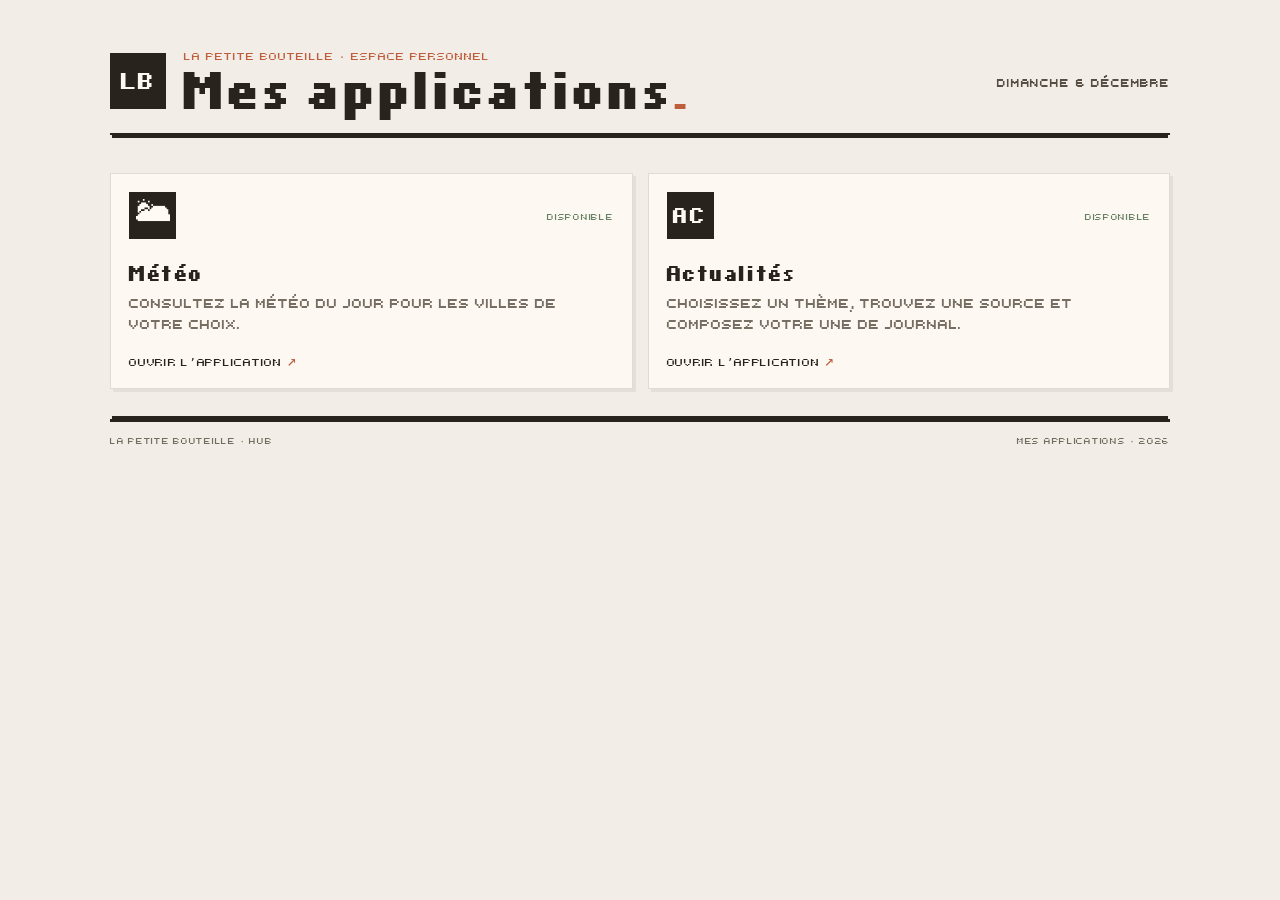
==== index.html @ 1632a1c7 "Journal V1" ====
<!doctype html>
<html lang="fr">
<head>
  <meta charset="utf-8">
  <meta name="viewport" content="width=device-width, initial-scale=1">
  <meta name="theme-color" content="#fdf9f2">
  <meta name="description" content="Le hub personnel de vos applications et outils.">
  <title>Mes applications — La Petite Bouteille</title>
  <link rel="stylesheet" href="hub.css">
  <link rel="stylesheet" href="theme.css">
</head>
<body>
  <main class="hub-shell">
    <header class="masthead">
      <div class="masthead-mark" aria-hidden="true">LB</div>
      <div class="masthead-copy">
        <p class="eyebrow">LA PETITE BOUTEILLE · ESPACE PERSONNEL</p>
        <h1>Mes applications<span>.</span></h1>
      </div>
      <div class="masthead-date"><span id="today"></span></div>
    </header>

    <section id="appGrid" class="app-grid" aria-label="Applications enregistrées"></section>

    <footer class="hub-footer site-footer"><span>LA PETITE BOUTEILLE · HUB</span><span>MES APPLICATIONS · <span id="year"></span></span></footer>
  </main>
  <script src="hub.js"></script>
</body>
</html>
---- hub.css ----
.hub-shell{max-width:1000px;margin:0 auto;padding:36px 28px 30px}
.masthead{display:grid;grid-template-columns:58px 1fr auto;gap:18px;align-items:center;padding:19px 0 24px;border-bottom:3px solid var(--ink);box-shadow:0 5px 0 -2px var(--ink)}
.masthead-mark{width:56px;height:56px;display:grid;place-items:center;background:var(--ink);color:var(--paper);font:20px 'FFF Urban',sans-serif;letter-spacing:-.08em}
.eyebrow,.section-kicker,.masthead-date,.issue,.hub-footer,.storage-note{font-family:'FFF Ville','Courier New',monospace;letter-spacing:.08em}
.eyebrow{font-size:11px;color:var(--red);margin:0 0 5px}
h1{font:clamp(28px,4vw,43px)/1.05 'FFF Urban',Arial,sans-serif;letter-spacing:-.055em;margin:0}
h1 span{color:var(--red)}
.subtitle{font-size:15px;color:#71695f;margin:7px 0 0}
.masthead-date{display:grid;gap:7px;text-align:right;font-size:12px;text-transform:capitalize}
.issue{font-size:9px;color:var(--muted);text-transform:uppercase}
.intro-row{display:flex;justify-content:space-between;align-items:end;gap:24px;margin:38px 0 19px}
.section-kicker{font-size:10px;color:var(--muted);margin:0 0 7px}
h2{font:22px 'FFF Urban',Arial,sans-serif;margin:0}
.intro-note{max-width:320px;text-align:right;color:#766e63;font-size:14px;line-height:1.45;margin:0}
.app-grid{margin-top:38px;display:grid;grid-template-columns:repeat(auto-fit,minmax(min(100%,280px),1fr));gap:15px}
.app-card{position:relative;display:flex;flex-direction:column;min-height:212px;padding:18px;background:var(--paper);border:1px solid #d9d0c4;box-shadow:3px 3px 0 #28231d12;color:inherit;text-decoration:none;transition:transform .16s,box-shadow .16s,border-color .16s}
.app-card:hover{transform:translateY(-3px);border-color:#a99c8d;box-shadow:5px 7px 0 #28231d18}
.app-card-link{display:flex;flex:1;flex-direction:column;color:inherit;text-decoration:none}
.card-top{display:flex;align-items:center;justify-content:space-between}
.app-icon{width:47px;height:47px;background:var(--ink);display:grid;place-items:center;overflow:hidden}
.app-icon img{width:34px;height:34px;object-fit:contain}
.app-icon--custom{font:17px 'FFF Urban',Arial,sans-serif;color:var(--paper)}
.app-status{font:9px 'FFF Ville',monospace;color:#668063;text-transform:uppercase;letter-spacing:.08em}
.app-card h3{font:17px 'FFF Urban',Arial,sans-serif;margin:23px 0 7px}
.app-card p{font-size:14px;line-height:1.45;color:#766e63;margin:0 0 15px}
.card-link{margin-top:auto;font:11px 'FFF Ville',monospace;text-transform:uppercase;letter-spacing:.07em}
.card-link span{color:var(--red);font-size:16px;margin-left:5px}
.remove-app{position:absolute;right:11px;bottom:10px;border:0;background:transparent;color:#93897c;font:11px 'FFF Ville',sans-serif;text-decoration:underline;cursor:pointer}
.add-panel{margin:21px 0 0;border-top:1px solid var(--line);border-bottom:1px solid var(--line);padding:0 0 14px}
.add-panel summary{list-style:none;cursor:pointer;display:flex;align-items:center;gap:11px;padding:15px 0;font:13px 'FFF Urban',Arial,sans-serif}
.add-panel summary::-webkit-details-marker{display:none}
.plus{width:25px;height:25px;display:grid;place-items:center;background:var(--ink);color:var(--paper);font:18px Arial,sans-serif}
.add-form{display:grid;grid-template-columns:1fr 1.2fr 1.2fr;gap:12px;margin:7px 0 0}
.add-form label{display:grid;gap:6px;font:11px 'FFF Ville',monospace;color:#675f55}
.add-form input{width:100%;min-height:39px;border:1px solid #d5ccbf;background:#fffdf9;padding:8px 10px;color:var(--ink);font:14px 'FFF Ville',sans-serif;outline:none}
.add-form input:focus{border-color:var(--ink)}
.form-footer{grid-column:1/-1;display:flex;align-items:center;justify-content:space-between;gap:12px}
#formMessage{font:11px 'FFF Ville',monospace;color:var(--red);margin:0}
.add-submit{border:0;background:var(--ink);color:var(--paper);min-height:38px;padding:0 15px;font:12px 'FFF Ville',sans-serif;cursor:pointer}
.add-submit:hover{background:#463d32}
.add-submit span{margin-left:9px;color:#e2aa86}
.storage-note{font-size:9px;color:var(--muted);margin:8px 0 0}
.hub-footer{display:flex;justify-content:space-between;gap:16px;margin-top:30px;padding-top:11px;border-top:3px solid var(--ink);box-shadow:0 -5px 0 -2px var(--ink);font-size:9px;color:#756c60}
@media(max-width:720px){.hub-shell{padding:24px 20px}.masthead{grid-template-columns:46px 1fr;gap:12px}.masthead-mark{width:44px;height:44px;font-size:16px}.masthead-date{grid-column:2;text-align:left;display:flex;gap:10px;align-items:center}.intro-row{align-items:start;flex-direction:column;gap:10px;margin-top:30px}.intro-note{text-align:left}.app-grid{grid-template-columns:repeat(2,minmax(0,1fr))}.add-form{grid-template-columns:1fr 1fr}.add-form label:last-of-type{grid-column:1/-1}}
@media(max-width:470px){.hub-shell{padding:18px 15px}.masthead{grid-template-columns:38px 1fr;gap:9px}.masthead-mark{width:37px;height:37px;font-size:13px}.eyebrow{font-size:9px}h1{font-size:25px}.subtitle{font-size:13px}.app-grid{grid-template-columns:1fr 1fr;gap:9px}.app-card{min-height:194px;padding:13px}.app-card h3{font-size:15px;margin-top:18px}.app-card p{font-size:13px}.app-icon{width:40px;height:40px}.app-icon img{width:30px;height:30px}.app-status{font-size:8px}.add-form{grid-template-columns:1fr}.add-form label:last-of-type{grid-column:auto}.hub-footer{font-size:8px}}
---- theme.css ----
@font-face{font-family:'FFF Temperature';src:url('meteo/assets/fonts/fff_spacedust.ttf') format('truetype');font-display:swap}
@font-face{font-family:'FFF Ville';src:url('meteo/assets/fonts/FFF Intelligent Thin Condensed.ttf') format('truetype');font-display:swap}
@font-face{font-family:'FFF Urban';src:url('meteo/assets/fonts/FFF Urban Bold Extended.ttf') format('truetype');font-display:swap}
:root{color-scheme:light;--ink:#28231d;--paper:#fdf9f2;--ground:#f2eee7;--muted:#81796f;--line:#e3dbcf;--red:#be5e3d;--rust:#be5e3d;--orange:#be5e3d}
*{box-sizing:border-box}
body{margin:0;background:var(--ground);color:var(--ink);font-family:'FFF Ville','Arial Narrow',sans-serif;min-height:100vh}
h1,h2,h3{color:var(--ink);font-family:'FFF Urban',Arial,sans-serif;letter-spacing:-.025em}
h1{font-size:clamp(28px,3.6vw,42px);line-height:1.08;font-weight:400;letter-spacing:-.04em;margin:0}
h2{font-size:21px;line-height:1.2;font-weight:400;margin:0}
.hub-shell,.page-shell,.layout{max-width:1120px;margin:0 auto;padding:48px 30px 64px}
.masthead{display:grid;grid-template-columns:56px minmax(0,1fr) auto;gap:18px;align-items:center;padding:0 0 19px;border-bottom:2px solid var(--ink);box-shadow:0 5px 0 -2px var(--ink)}
.app-masthead{grid-column:1/-1}.app-masthead h1 span{color:var(--rust)}
.masthead-mark{width:56px;height:56px;display:grid;place-items:center;background:var(--ink);color:var(--paper);font:18px 'FFF Urban',Arial,sans-serif;letter-spacing:-.08em;text-decoration:none}
.masthead-mark:hover{background:#453b30;color:var(--paper)}
.eyebrow{font:11px 'FFF Ville','Courier New',monospace;letter-spacing:.09em;color:var(--red);margin:0 0 6px}
.subtitle{font:15px/1.45 'FFF Ville','Arial Narrow',sans-serif;color:#71695f;margin:7px 0 0}
.masthead-date{display:grid;justify-items:end;gap:7px;font:12px 'FFF Ville','Courier New',monospace;letter-spacing:.07em;text-transform:capitalize;color:#574f45}
.masthead-date .date-line{display:flex;align-items:center;gap:9px;margin:0}
.issue{font:9px 'FFF Ville','Courier New',monospace;letter-spacing:.08em;color:var(--muted);text-transform:uppercase}
.section-kicker{font:10px 'FFF Ville','Courier New',monospace;letter-spacing:.08em;color:var(--muted)}
input,select,textarea{font-family:'FFF Ville','Arial Narrow',sans-serif;border-radius:0;color:var(--ink);background:#fffdf9;border-color:#d2c9bc}
input:focus,select:focus,textarea:focus{border-color:#60564a;box-shadow:0 0 0 2px #28231d12}
.button,.search-row button,.export-button,.add-submit{display:inline-flex;align-items:center;justify-content:center;gap:8px;padding:0 15px;border:1px solid var(--ink);border-radius:0;min-height:44px;font:12px 'FFF Ville','Arial Narrow',sans-serif;letter-spacing:.02em;cursor:pointer;transition:background .15s,color .15s,border-color .15s}
.search-row button span,.add-submit span{margin-left:0}
.button--light,.button--test{background:#eae5dc;color:var(--ink);border-color:var(--line)}
.button--light:hover,.button--test:hover,.button--test[aria-pressed="true"]{background:#ded7cc;border-color:#bdb2a5}
.button--dark,.search-row button,.export-button,.add-submit{background:var(--ink);color:var(--paper)}
.button--dark:hover,.search-row button:hover,.export-button:hover,.add-submit:hover{background:#453b30;border-color:#453b30}
.button:focus-visible,.search-row button:focus-visible,.export-button:focus-visible,.add-submit:focus-visible,.remove-app:focus-visible{outline:2px solid var(--red);outline-offset:2px}
.button:disabled,.search-row button:disabled,.export-button:disabled,.add-submit:disabled{opacity:.6;cursor:wait}
.remove-app{min-height:30px;padding:0 9px;border:1px solid var(--line);border-radius:0;background:#eae5dc;color:#665c51;font:11px 'FFF Ville','Arial Narrow',sans-serif;text-decoration:none;cursor:pointer}
.remove-app:hover{background:#ded7cc;color:var(--ink)}
.city-choice{border-radius:0;border-color:var(--line);background:var(--paper)}
.city-choice:has(input:checked){border-color:var(--rust);background:#fff7f1}
.app-card{background:var(--paper);border-color:var(--line);box-shadow:3px 3px 0 #28231d12}
.app-card:hover{border-color:#a99c8d;box-shadow:5px 7px 0 #28231d18}
.paper-frame,.poster-frame{padding:8px;background:#fff;box-shadow:0 16px 42px #473c2a1c,0 2px 8px #473c2a0b}
.preview-heading,.preview-bar{font:11px 'FFF Ville','Courier New',monospace;letter-spacing:.07em;color:#685f55}
.site-footer{grid-column:1/-1;display:flex;justify-content:space-between;align-items:center;gap:16px;margin-top:30px;padding:12px 0 0;border-top:3px solid var(--ink);box-shadow:0 -5px 0 -2px var(--ink);font:9px 'FFF Ville','Courier New',monospace;letter-spacing:.08em;color:#756c60}
@media(max-width:760px){.hub-shell,.page-shell,.layout{max-width:520px;padding:30px 22px 45px}.masthead{grid-template-columns:46px minmax(0,1fr);gap:12px}.masthead-mark{width:46px;height:46px;font-size:16px}.masthead-date{grid-column:2;display:flex;justify-items:start;justify-content:flex-start;gap:10px;align-items:center;text-align:left}.layout{grid-template-columns:1fr;gap:35px}.layout>.masthead{grid-column:1}.subtitle{font-size:14px}}
@media(max-width:470px){.hub-shell,.page-shell,.layout{padding:22px 15px 36px}.masthead{grid-template-columns:38px minmax(0,1fr);gap:9px;padding-bottom:15px}.masthead-mark{width:38px;height:38px;font-size:13px}.masthead-date{font-size:10px}.masthead-date .issue{font-size:8px}.eyebrow{font-size:9px}h1{font-size:25px}.subtitle{font-size:13px}.paper-frame,.poster-frame{padding:6px}.site-footer{align-items:flex-start;flex-direction:column;gap:6px;font-size:8px}}
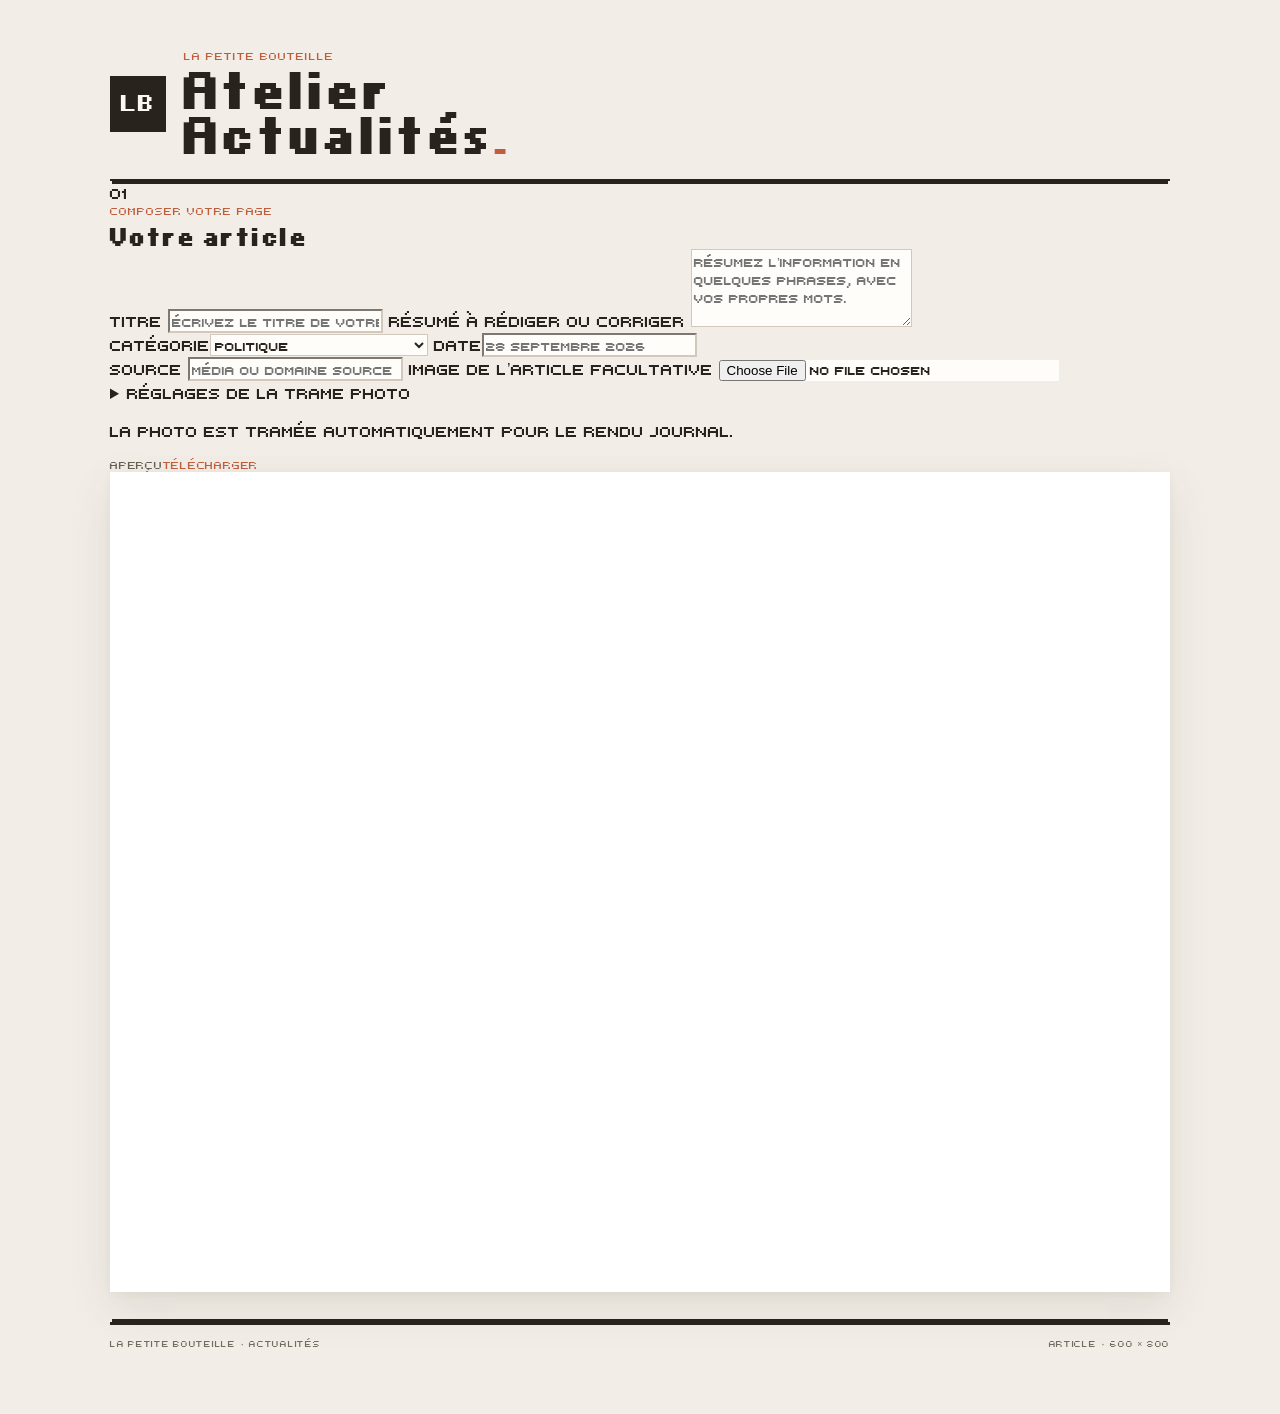
==== commit 9eadcdc4: "Add files via upload" ====
--- a/index.html
+++ b/index.html
@@ -4,26 +4,62 @@
   <meta charset="utf-8">
   <meta name="viewport" content="width=device-width, initial-scale=1">
   <meta name="theme-color" content="#fdf9f2">
-  <meta name="description" content="Le hub personnel de vos applications et outils.">
-  <title>Mes applications — La Petite Bouteille</title>
-  <link rel="stylesheet" href="hub.css">
-  <link rel="stylesheet" href="theme.css">
+  <title>Atelier Actualités — La Petite Bouteille</title>
+  <link rel="stylesheet" href="style.css">
+  <link rel="stylesheet" href="../theme.css?v=orange-download-20261007">
 </head>
 <body>
-  <main class="hub-shell">
-    <header class="masthead">
-      <div class="masthead-mark" aria-hidden="true">LB</div>
+  <main class="page-shell">
+    <header class="masthead app-masthead">
+      <a class="masthead-mark" href="../index.html" aria-label="Retour au hub">LB</a>
       <div class="masthead-copy">
-        <p class="eyebrow">LA PETITE BOUTEILLE · ESPACE PERSONNEL</p>
-        <h1>Mes applications<span>.</span></h1>
+        <p class="eyebrow">LA PETITE BOUTEILLE</p>
+        <h1>Atelier Actualités<span>.</span></h1>
       </div>
-      <div class="masthead-date"><span id="today"></span></div>
+      <div class="masthead-date"><span id="todayHeader"></span></div>
     </header>
 
-    <section id="appGrid" class="app-grid" aria-label="Applications enregistrées"></section>
+    <div class="workbench">
+      <section class="editor" aria-label="Composition de la page d’actualité">
+        <div class="section-head section-head--article"><span class="step">01</span><div><p class="eyebrow">COMPOSER VOTRE PAGE</p><h2>Votre article</h2></div></div>
+        <label class="field-label" for="articleTitle">Titre</label>
+        <input id="articleTitle" class="text-field" maxlength="180" placeholder="Écrivez le titre de votre article">
+        <label class="field-label" for="articleSummary">Résumé <span>à rédiger ou corriger</span></label>
+        <textarea id="articleSummary" rows="4" maxlength="700" placeholder="Résumez l’information en quelques phrases, avec vos propres mots."></textarea>
+        <div class="two-fields">
+          <label><span class="field-label">Catégorie</span><select id="articleCategory"><option>Politique</option><option>International</option><option>Sciences & technologie</option><option>Environnement</option><option>Économie</option><option>Culture</option><option>Sport</option><option>Santé</option><option>Société</option></select></label>
+          <label><span class="field-label">Date</span><input id="articleDate" class="text-field" maxlength="40" placeholder="28 septembre 2026"></label>
+        </div>
+        <label class="field-label" for="articleSource">Source</label>
+        <input id="articleSource" class="text-field" maxlength="100" placeholder="Média ou domaine source">
+        <label class="field-label" for="photoFile">Image de l’article <span>facultative</span></label>
+        <input id="photoFile" class="file-field" type="file" accept="image/*">
+        <details class="settings">
+          <summary>Réglages de la trame photo</summary>
+          <div class="settings-grid">
+            <div><span>Résolution d’entrée</span><b>96 px/pouce</b></div>
+            <div><span>Résolution de sortie</span><b>25 px/pouce</b></div>
+            <div><span>Mode</span><b>Trame de demi-teintes</b></div>
+            <div><span>Linéature · angle</span><b>53 lignes/pouce · 45°</b></div>
+            <div><span>Forme de trame</span><b>Losange</b></div>
+            <div><span>Photo</span><b>Fixe en haut à droite</b></div>
+            <label class="image-adjustment" for="brightnessSlider"><span>Luminosité <output id="brightnessValue" for="brightnessSlider">100 %</output></span><input id="brightnessSlider" type="range" min="0" max="200" value="100"></label>
+            <label class="image-adjustment" for="contrastSlider"><span>Contraste <output id="contrastValue" for="contrastSlider">100 %</output></span><input id="contrastSlider" type="range" min="0" max="200" value="100"></label>
+          </div>
+        </details>
+        <p id="photoStatus" class="helper">La photo est tramée automatiquement pour le rendu journal.</p>
+        </section>
 
-    <footer class="hub-footer site-footer"><span>LA PETITE BOUTEILLE · HUB</span><span>MES APPLICATIONS · <span id="year"></span></span></footer>
+      <section class="preview-column" aria-label="Aperçu de la page d’actualité">
+        <div class="preview-bar"><span>APERÇU</span><button class="download-link" type="button" id="downloadCanvas">Télécharger</button></div>
+        <div class="poster-frame"><canvas id="poster" width="600" height="800"></canvas></div>
+        
+      </section>
+    </div>
+    <footer class="page-footer site-footer"><span>LA PETITE BOUTEILLE · ACTUALITÉS</span><span>Article · 600 × 800</span></footer>
   </main>
-  <script src="hub.js"></script>
+  <script src="app.js?v=save-canvas-20261007"></script>
 </body>
 </html>
+
+
--- a/style.css
+++ b/style.css
@@ -0,0 +1,40 @@
+.layout{max-width:1120px;margin:auto;padding:48px 30px 64px;display:grid;grid-template-columns:minmax(300px,1fr) minmax(360px,480px);gap:66px;align-items:center}
+.controls{padding:10px 0}
+.eyebrow,.preview-heading,.date-line,.status,.credit,.preview-caption,legend span{font-family:'FFF Ville','Courier New',monospace}
+.eyebrow{font-size:13px;letter-spacing:.1em;color:var(--orange);font-weight:500}
+h1{font-family:'FFF Urban',Arial,sans-serif;font-size:clamp(32px,4vw,46px);line-height:1.08;letter-spacing:-.035em;margin:17px 0 12px;max-width:390px}
+.intro{color:#71695f;max-width:355px;line-height:1.6;font-size:17px;margin:0 0 26px}
+.date-line{font-size:14px;display:flex;gap:9px;align-items:center;margin:0 0 32px;color:#574f45}
+.live-dot{width:8px;height:8px;border-radius:50%;background:#6e936b;box-shadow:0 0 0 3px #6e936b20}
+fieldset{border:0;border-top:1px solid var(--line);padding:20px 0 16px;margin:0}
+legend{padding:0;width:100%;font-size:18px;font-weight:700;display:flex;justify-content:space-between;align-items:baseline}
+legend span{font-size:12px;font-weight:400;color:var(--muted)}
+.city-list{display:grid;grid-template-columns:1fr 1fr;gap:9px 10px;padding-top:15px}
+.city-choice{display:flex;align-items:center;gap:9px;border:1px solid var(--line);border-radius:8px;padding:10px 11px;background:#fffdf9;font-size:16px;cursor:pointer;transition:.15s}
+.city-choice:hover{border-color:#cbbba9}
+.city-choice:has(input:checked){border-color:#c87756;background:#fff7f1}
+.city-choice input{accent-color:var(--orange);width:15px;height:15px;margin:0}
+.city-choice.is-fixed{cursor:default}
+.city-choice.is-fixed small{font:10px 'FFF Ville',monospace;color:var(--orange);margin-left:auto}
+.actions{display:grid;gap:9px;margin:11px 0 12px}
+.button{border:0;border-radius:8px;min-height:46px;padding:0 15px;text-align:left;font:16px 'FFF Ville',Arial,sans-serif;cursor:pointer;transition:transform .15s,background .15s}
+.button:hover{transform:translateY(-1px)}
+.button--light{background:#eae5dc;color:var(--ink)}
+.button--light:hover{background:#e2d9ce}
+.button--test{background:#fdf9f2;border:1px solid #cbbba9;color:var(--ink)}
+.button--test:hover,.button--test[aria-pressed="true"]{background:#e8ddd0}
+.button--dark{width:100%;background:var(--ink);color:white;text-align:center}
+.button--dark:hover{background:#41382e}
+.button:disabled{opacity:.65;cursor:wait;transform:none}
+.status{font-size:12px;color:#746c62;min-height:16px;margin:13px 0 7px}
+.status.error{color:#b24c35}
+.credit{font-size:12px;line-height:1.55;color:var(--muted);margin:0}
+.credit a{color:inherit}
+.preview-wrap{max-width:480px;width:100%;margin:auto}
+.preview-heading{display:flex;justify-content:space-between;gap:10px;font-size:12px;letter-spacing:.06em;color:#685f55;padding:0 2px 12px}
+.preview-heading span:last-child{text-align:right}
+.paper-frame{padding:8px;background:white;box-shadow:0 20px 55px #473c2a20,0 2px 8px #473c2a0b}
+.paper-frame canvas,.paper-frame .canvas-preview-image{display:block;width:100%;height:auto}
+.preview-caption{text-align:center;font-size:12px;color:#8d8478;margin-top:14px}
+@media(max-width:760px){.layout{grid-template-columns:1fr;gap:35px;padding:30px 22px 45px;max-width:520px}.controls{padding:0}.preview-wrap{max-width:440px}h1{font-size:25px}}
+@media(max-width:380px){.layout{padding-left:16px;padding-right:16px}.city-list{gap:7px}.city-choice{padding:9px 8px;font-size:14px}legend{gap:8px}legend span{font-size:11px}.preview-heading{font-size:10px}}
--- a/theme.css
+++ b/theme.css
@@ -39,3 +39,5 @@
 .site-footer{grid-column:1/-1;display:flex;justify-content:space-between;align-items:center;gap:16px;margin-top:30px;padding:12px 0 0;border-top:3px solid var(--ink);box-shadow:0 -5px 0 -2px var(--ink);font:9px 'FFF Ville','Courier New',monospace;letter-spacing:.08em;color:#756c60}
 @media(max-width:760px){.hub-shell,.page-shell,.layout{max-width:520px;padding:30px 22px 45px}.masthead{grid-template-columns:46px minmax(0,1fr);gap:12px}.masthead-mark{width:46px;height:46px;font-size:16px}.masthead-date{grid-column:2;display:flex;justify-items:start;justify-content:flex-start;gap:10px;align-items:center;text-align:left}.layout{grid-template-columns:1fr;gap:35px}.layout>.masthead{grid-column:1}.subtitle{font-size:14px}}
 @media(max-width:470px){.hub-shell,.page-shell,.layout{padding:22px 15px 36px}.masthead{grid-template-columns:38px minmax(0,1fr);gap:9px;padding-bottom:15px}.masthead-mark{width:38px;height:38px;font-size:13px}.masthead-date{font-size:10px}.masthead-date .issue{font-size:8px}.eyebrow{font-size:9px}h1{font-size:25px}.subtitle{font-size:13px}.paper-frame,.poster-frame{padding:6px}.site-footer{align-items:flex-start;flex-direction:column;gap:6px;font-size:8px}}
+
+button.download-link{all:unset;color:var(--rust);font:inherit;letter-spacing:inherit;cursor:pointer}button.download-link:hover{color:var(--ink);text-decoration:underline;text-underline-offset:3px}button.download-link:focus-visible{outline:2px solid var(--rust);outline-offset:3px}button.download-link:disabled{opacity:.55;cursor:wait}
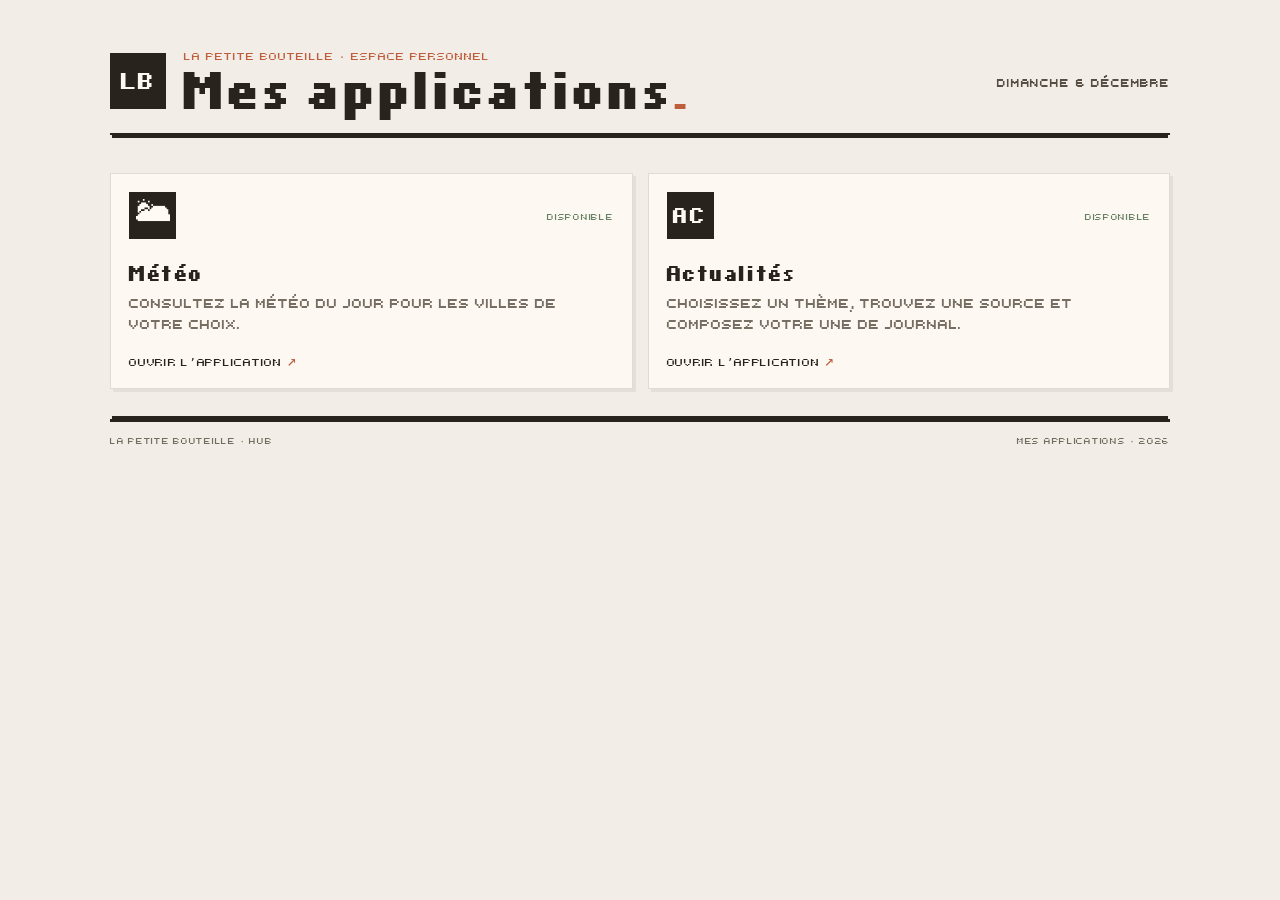
==== commit 442c3d99: "Add files via upload" ====
--- a/index.html
+++ b/index.html
@@ -4,62 +4,26 @@
   <meta charset="utf-8">
   <meta name="viewport" content="width=device-width, initial-scale=1">
   <meta name="theme-color" content="#fdf9f2">
-  <title>Atelier Actualités — La Petite Bouteille</title>
-  <link rel="stylesheet" href="style.css">
-  <link rel="stylesheet" href="../theme.css?v=orange-download-20261007">
+  <meta name="description" content="Le hub personnel de vos applications et outils.">
+  <title>Mes applications — La Petite Bouteille</title>
+  <link rel="stylesheet" href="hub.css">
+  <link rel="stylesheet" href="theme.css">
 </head>
 <body>
-  <main class="page-shell">
-    <header class="masthead app-masthead">
-      <a class="masthead-mark" href="../index.html" aria-label="Retour au hub">LB</a>
+  <main class="hub-shell">
+    <header class="masthead">
+      <div class="masthead-mark" aria-hidden="true">LB</div>
       <div class="masthead-copy">
-        <p class="eyebrow">LA PETITE BOUTEILLE</p>
-        <h1>Atelier Actualités<span>.</span></h1>
+        <p class="eyebrow">LA PETITE BOUTEILLE · ESPACE PERSONNEL</p>
+        <h1>Mes applications<span>.</span></h1>
       </div>
-      <div class="masthead-date"><span id="todayHeader"></span></div>
+      <div class="masthead-date"><span id="today"></span></div>
     </header>
 
-    <div class="workbench">
-      <section class="editor" aria-label="Composition de la page d’actualité">
-        <div class="section-head section-head--article"><span class="step">01</span><div><p class="eyebrow">COMPOSER VOTRE PAGE</p><h2>Votre article</h2></div></div>
-        <label class="field-label" for="articleTitle">Titre</label>
-        <input id="articleTitle" class="text-field" maxlength="180" placeholder="Écrivez le titre de votre article">
-        <label class="field-label" for="articleSummary">Résumé <span>à rédiger ou corriger</span></label>
-        <textarea id="articleSummary" rows="4" maxlength="700" placeholder="Résumez l’information en quelques phrases, avec vos propres mots."></textarea>
-        <div class="two-fields">
-          <label><span class="field-label">Catégorie</span><select id="articleCategory"><option>Politique</option><option>International</option><option>Sciences & technologie</option><option>Environnement</option><option>Économie</option><option>Culture</option><option>Sport</option><option>Santé</option><option>Société</option></select></label>
-          <label><span class="field-label">Date</span><input id="articleDate" class="text-field" maxlength="40" placeholder="28 septembre 2026"></label>
-        </div>
-        <label class="field-label" for="articleSource">Source</label>
-        <input id="articleSource" class="text-field" maxlength="100" placeholder="Média ou domaine source">
-        <label class="field-label" for="photoFile">Image de l’article <span>facultative</span></label>
-        <input id="photoFile" class="file-field" type="file" accept="image/*">
-        <details class="settings">
-          <summary>Réglages de la trame photo</summary>
-          <div class="settings-grid">
-            <div><span>Résolution d’entrée</span><b>96 px/pouce</b></div>
-            <div><span>Résolution de sortie</span><b>25 px/pouce</b></div>
-            <div><span>Mode</span><b>Trame de demi-teintes</b></div>
-            <div><span>Linéature · angle</span><b>53 lignes/pouce · 45°</b></div>
-            <div><span>Forme de trame</span><b>Losange</b></div>
-            <div><span>Photo</span><b>Fixe en haut à droite</b></div>
-            <label class="image-adjustment" for="brightnessSlider"><span>Luminosité <output id="brightnessValue" for="brightnessSlider">100 %</output></span><input id="brightnessSlider" type="range" min="0" max="200" value="100"></label>
-            <label class="image-adjustment" for="contrastSlider"><span>Contraste <output id="contrastValue" for="contrastSlider">100 %</output></span><input id="contrastSlider" type="range" min="0" max="200" value="100"></label>
-          </div>
-        </details>
-        <p id="photoStatus" class="helper">La photo est tramée automatiquement pour le rendu journal.</p>
-        </section>
+    <section id="appGrid" class="app-grid" aria-label="Applications enregistrées"></section>
 
-      <section class="preview-column" aria-label="Aperçu de la page d’actualité">
-        <div class="preview-bar"><span>APERÇU</span><button class="download-link" type="button" id="downloadCanvas">Télécharger</button></div>
-        <div class="poster-frame"><canvas id="poster" width="600" height="800"></canvas></div>
-        
-      </section>
-    </div>
-    <footer class="page-footer site-footer"><span>LA PETITE BOUTEILLE · ACTUALITÉS</span><span>Article · 600 × 800</span></footer>
+    <footer class="hub-footer site-footer"><span>LA PETITE BOUTEILLE · HUB</span><span>MES APPLICATIONS · <span id="year"></span></span></footer>
   </main>
-  <script src="app.js?v=save-canvas-20261007"></script>
+  <script src="hub.js"></script>
 </body>
 </html>
-
-
--- a/hub.css
+++ b/hub.css
@@ -0,0 +1,45 @@
+.hub-shell{max-width:1000px;margin:0 auto;padding:36px 28px 30px}
+.masthead{display:grid;grid-template-columns:58px 1fr auto;gap:18px;align-items:center;padding:19px 0 24px;border-bottom:3px solid var(--ink);box-shadow:0 5px 0 -2px var(--ink)}
+.masthead-mark{width:56px;height:56px;display:grid;place-items:center;background:var(--ink);color:var(--paper);font:20px 'FFF Urban',sans-serif;letter-spacing:-.08em}
+.eyebrow,.section-kicker,.masthead-date,.issue,.hub-footer,.storage-note{font-family:'FFF Ville','Courier New',monospace;letter-spacing:.08em}
+.eyebrow{font-size:11px;color:var(--red);margin:0 0 5px}
+h1{font:clamp(28px,4vw,43px)/1.05 'FFF Urban',Arial,sans-serif;letter-spacing:-.055em;margin:0}
+h1 span{color:var(--red)}
+.subtitle{font-size:15px;color:#71695f;margin:7px 0 0}
+.masthead-date{display:grid;gap:7px;text-align:right;font-size:12px;text-transform:capitalize}
+.issue{font-size:9px;color:var(--muted);text-transform:uppercase}
+.intro-row{display:flex;justify-content:space-between;align-items:end;gap:24px;margin:38px 0 19px}
+.section-kicker{font-size:10px;color:var(--muted);margin:0 0 7px}
+h2{font:22px 'FFF Urban',Arial,sans-serif;margin:0}
+.intro-note{max-width:320px;text-align:right;color:#766e63;font-size:14px;line-height:1.45;margin:0}
+.app-grid{margin-top:38px;display:grid;grid-template-columns:repeat(auto-fit,minmax(min(100%,280px),1fr));gap:15px}
+.app-card{position:relative;display:flex;flex-direction:column;min-height:212px;padding:18px;background:var(--paper);border:1px solid #d9d0c4;box-shadow:3px 3px 0 #28231d12;color:inherit;text-decoration:none;transition:transform .16s,box-shadow .16s,border-color .16s}
+.app-card:hover{transform:translateY(-3px);border-color:#a99c8d;box-shadow:5px 7px 0 #28231d18}
+.app-card-link{display:flex;flex:1;flex-direction:column;color:inherit;text-decoration:none}
+.card-top{display:flex;align-items:center;justify-content:space-between}
+.app-icon{width:47px;height:47px;background:var(--ink);display:grid;place-items:center;overflow:hidden}
+.app-icon img{width:34px;height:34px;object-fit:contain}
+.app-icon--custom{font:17px 'FFF Urban',Arial,sans-serif;color:var(--paper)}
+.app-status{font:9px 'FFF Ville',monospace;color:#668063;text-transform:uppercase;letter-spacing:.08em}
+.app-card h3{font:17px 'FFF Urban',Arial,sans-serif;margin:23px 0 7px}
+.app-card p{font-size:14px;line-height:1.45;color:#766e63;margin:0 0 15px}
+.card-link{margin-top:auto;font:11px 'FFF Ville',monospace;text-transform:uppercase;letter-spacing:.07em}
+.card-link span{color:var(--red);font-size:16px;margin-left:5px}
+.remove-app{position:absolute;right:11px;bottom:10px;border:0;background:transparent;color:#93897c;font:11px 'FFF Ville',sans-serif;text-decoration:underline;cursor:pointer}
+.add-panel{margin:21px 0 0;border-top:1px solid var(--line);border-bottom:1px solid var(--line);padding:0 0 14px}
+.add-panel summary{list-style:none;cursor:pointer;display:flex;align-items:center;gap:11px;padding:15px 0;font:13px 'FFF Urban',Arial,sans-serif}
+.add-panel summary::-webkit-details-marker{display:none}
+.plus{width:25px;height:25px;display:grid;place-items:center;background:var(--ink);color:var(--paper);font:18px Arial,sans-serif}
+.add-form{display:grid;grid-template-columns:1fr 1.2fr 1.2fr;gap:12px;margin:7px 0 0}
+.add-form label{display:grid;gap:6px;font:11px 'FFF Ville',monospace;color:#675f55}
+.add-form input{width:100%;min-height:39px;border:1px solid #d5ccbf;background:#fffdf9;padding:8px 10px;color:var(--ink);font:14px 'FFF Ville',sans-serif;outline:none}
+.add-form input:focus{border-color:var(--ink)}
+.form-footer{grid-column:1/-1;display:flex;align-items:center;justify-content:space-between;gap:12px}
+#formMessage{font:11px 'FFF Ville',monospace;color:var(--red);margin:0}
+.add-submit{border:0;background:var(--ink);color:var(--paper);min-height:38px;padding:0 15px;font:12px 'FFF Ville',sans-serif;cursor:pointer}
+.add-submit:hover{background:#463d32}
+.add-submit span{margin-left:9px;color:#e2aa86}
+.storage-note{font-size:9px;color:var(--muted);margin:8px 0 0}
+.hub-footer{display:flex;justify-content:space-between;gap:16px;margin-top:30px;padding-top:11px;border-top:3px solid var(--ink);box-shadow:0 -5px 0 -2px var(--ink);font-size:9px;color:#756c60}
+@media(max-width:720px){.hub-shell{padding:24px 20px}.masthead{grid-template-columns:46px 1fr;gap:12px}.masthead-mark{width:44px;height:44px;font-size:16px}.masthead-date{grid-column:2;text-align:left;display:flex;gap:10px;align-items:center}.intro-row{align-items:start;flex-direction:column;gap:10px;margin-top:30px}.intro-note{text-align:left}.app-grid{grid-template-columns:repeat(2,minmax(0,1fr))}.add-form{grid-template-columns:1fr 1fr}.add-form label:last-of-type{grid-column:1/-1}}
+@media(max-width:470px){.hub-shell{padding:18px 15px}.masthead{grid-template-columns:38px 1fr;gap:9px}.masthead-mark{width:37px;height:37px;font-size:13px}.eyebrow{font-size:9px}h1{font-size:25px}.subtitle{font-size:13px}.app-grid{grid-template-columns:1fr 1fr;gap:9px}.app-card{min-height:194px;padding:13px}.app-card h3{font-size:15px;margin-top:18px}.app-card p{font-size:13px}.app-icon{width:40px;height:40px}.app-icon img{width:30px;height:30px}.app-status{font-size:8px}.add-form{grid-template-columns:1fr}.add-form label:last-of-type{grid-column:auto}.hub-footer{font-size:8px}}
